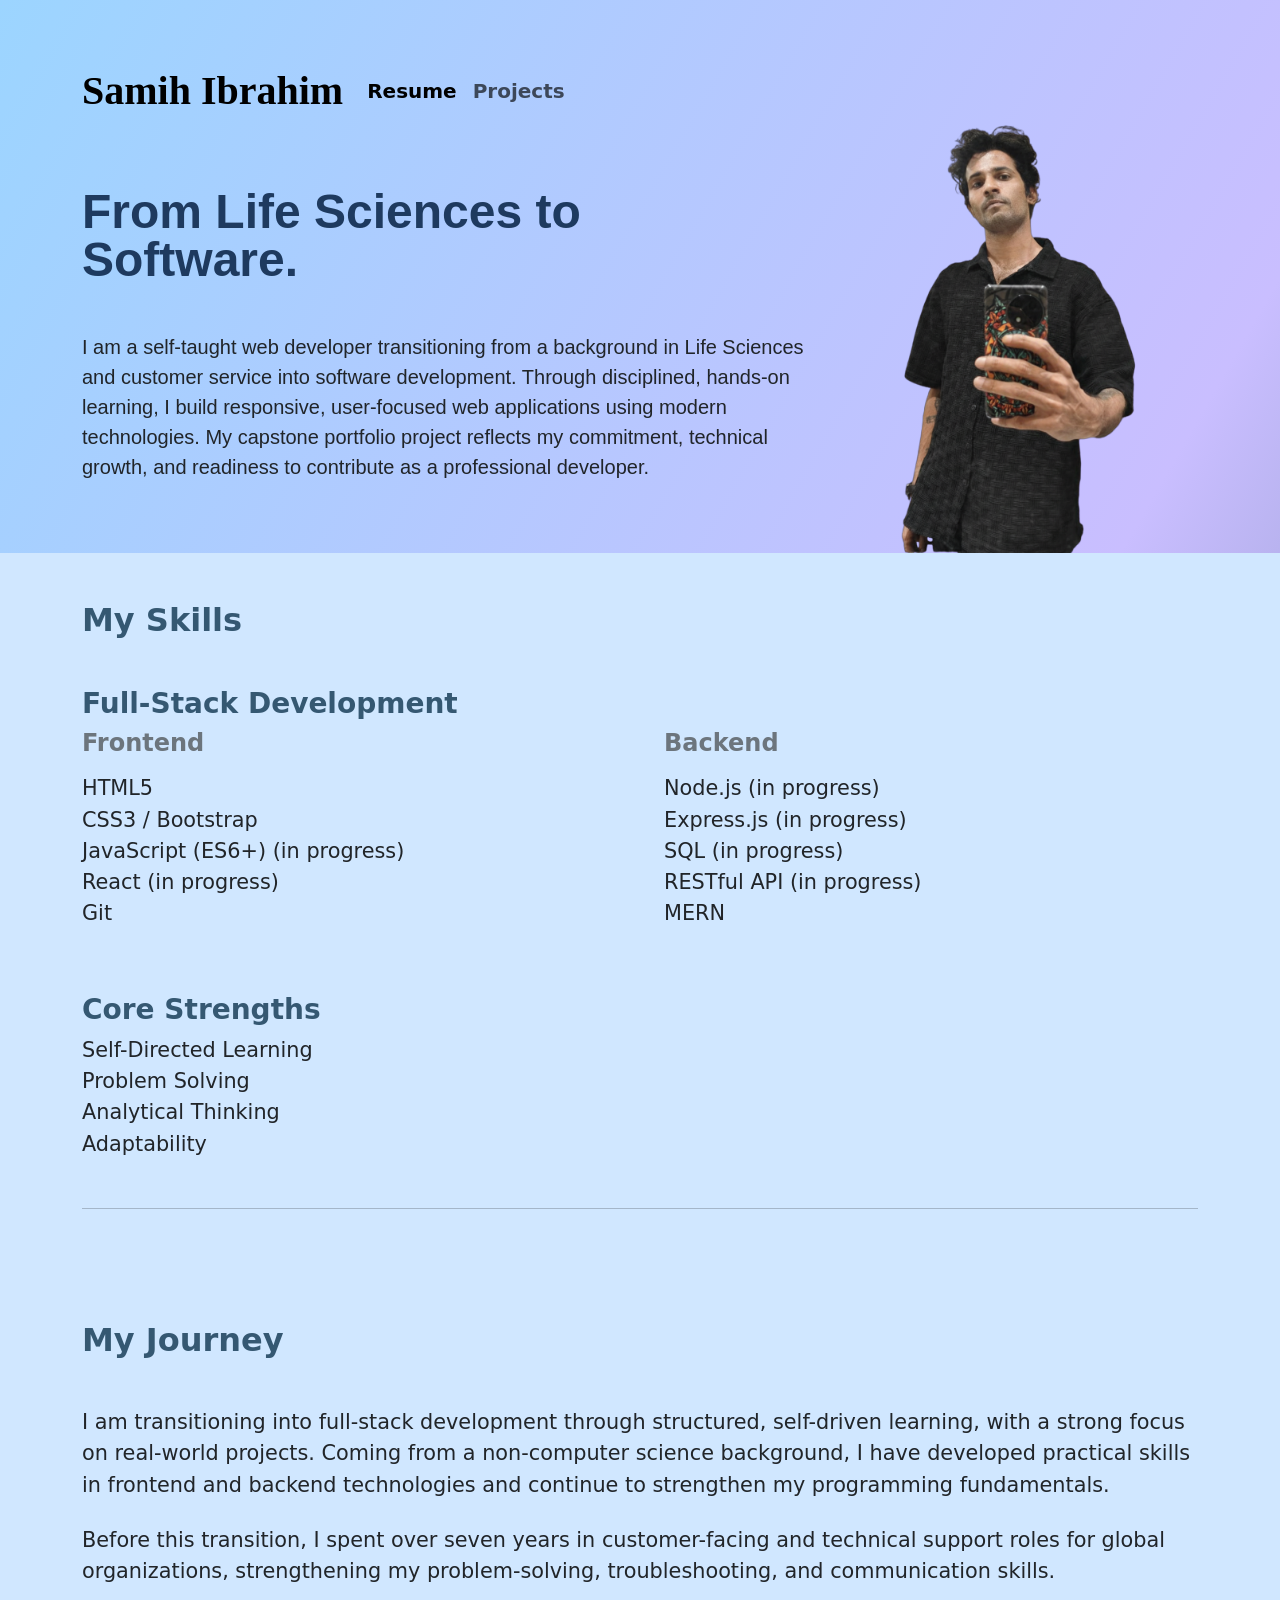
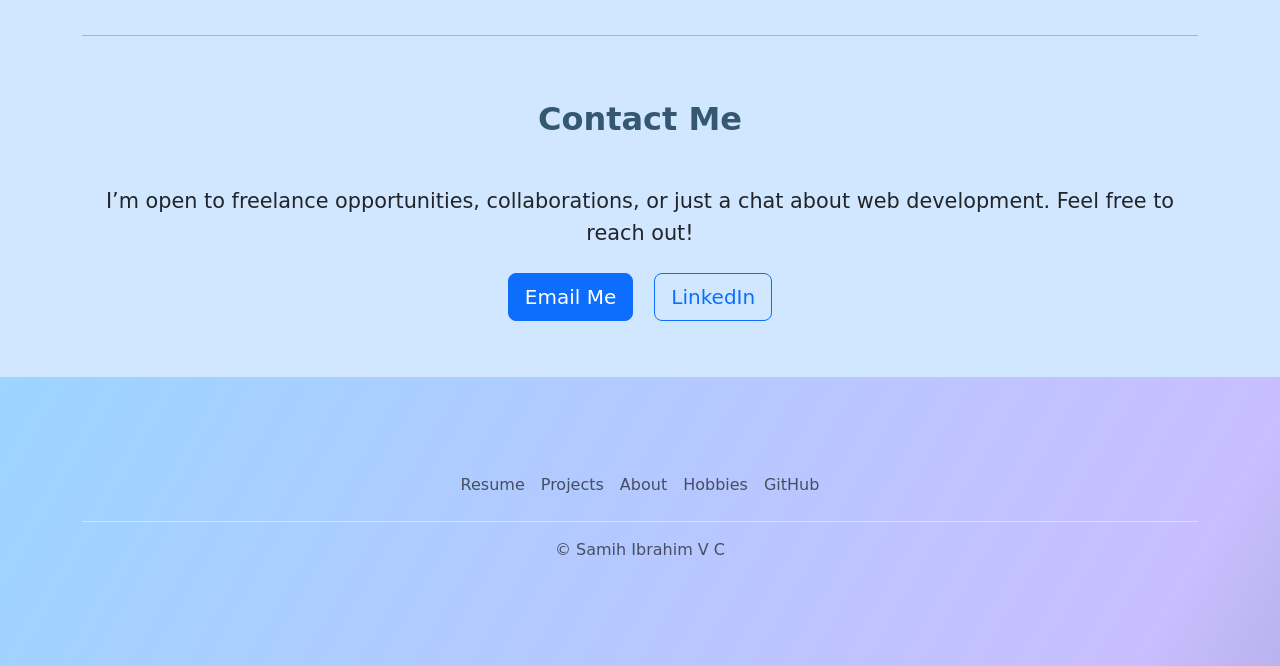
==== index.html @ c3cb1351 "Add files via upload" ====
<!DOCTYPE html>
<html lang="en">
<head>
    <meta charset="UTF-8">
    <meta name="viewport" content="width=device-width, initial-scale=1.0">
    <title>Document</title>
    <link href="https://cdn.jsdelivr.net/npm/bootstrap@5.3.8/dist/css/bootstrap.min.css" rel="stylesheet" integrity="sha384-sRIl4kxILFvY47J16cr9ZwB07vP4J8+LH7qKQnuqkuIAvNWLzeN8tE5YBujZqJLB" crossorigin="anonymous">
    <link href="./style.css" rel="stylesheet"/>
</head>

<body>
    <!-- section1-hero intro -->
     <section class=" pt-5 gradient-background">
        <div class="container">
            <nav class="navbar navbar-expand-lg ">
                <div class="container-fluid nav-padding">
                    <a class="navbar-brand fw-bold fs-1 serif" href="#">Samih Ibrahim</a>
                    <button class="navbar-toggler" type="button" data-bs-toggle="collapse" data-bs-target="#navbarNavAltMarkup" aria-controls="navbarNavAltMarkup" aria-expanded="false" aria-label="Toggle navigation">
                    <span class="navbar-toggler-icon"></span>
                    </button>
                    <div class="collapse navbar-collapse" id="navbarNavAltMarkup">
                        <div class="navbar-nav fw-semibold fs-5">
                            <a class="nav-link active" aria-current="page" href="./Pubilc/Resume.html">Resume</a>
                            <a class="nav-link" href="#">Projects</a>
                        </div>
                    </div>
                </div>
            </nav>
            <div class="row flex-lg-row-reverse align-items-center g-5"> 
                <div class="col-10 col-sm-8 col-lg-4 mt-3"> 
                    <img src="./Assets/Images/profile pic 3.PNG" 
                        class="d-block mx-lg-auto img-fluid" 
                        alt="Bootstrap Themes" 
                        loading="lazy"> 
                </div> 
                <div class="col-lg-8 sans-serif"> 
                    <h1 class="display-5 fw-bold lh-1 ">From Life Sciences to Software.</h1> 
                    <p class="lead mt-5 mt-lg-5">I am a self-taught web developer transitioning from a background in Life Sciences and customer service into software development. Through disciplined, hands-on learning, I build responsive, user-focused web applications using modern technologies. My capstone portfolio project reflects my commitment, technical growth, and readiness to contribute as a professional developer.</p> 
                </div> 
            </div> 
        </div>

     </section>

    <!-- section-Skills -->
     <section class="py-5 section-light">
        <div class="container san-serif">
            <h2 class="fs-2 fw-bold ">My Skills</h2>
            <h3 class="fs-3 fw-bold mt-5">Full-Stack Development</h3>
            <div class="row g-5">
                <div class="col-lg-6">
                    <h4 class="pb-2 text-secondary fw-semibold">Frontend</h4>
                    <ul class="list-unstyled item-size">
                    <li >HTML5</li>
                    <li >CSS3 / Bootstrap</li>
                    <li >JavaScript (ES6+) (in progress)</li>
                    <li >React (in progress)</li>
                    <li >Git</li>
                    </ul>
                </div>

                <div class="col-lg-6">
                    <h4 class="pb-2 text-secondary fw-semibold">Backend</h4>
                    <ul class="list-unstyled item-size">
                    <li >Node.js (in progress)</li>
                    <li >Express.js (in progress)</li>
                    <li >SQL (in progress)</li>
                    <li >RESTful API (in progress)</li>
                    <li>MERN</li>
                    </ul>
                </div>
            </div>
            <div class="my-5">
                <h3 class="fs-3 fw-bold">Core Strengths</h3>
                <ul class="list-unstyled item-size">
                <li >Self-Directed Learning</li>
                <li >Problem Solving</li>
                <li >Analytical Thinking</li>
                <li >Adaptability</li>
                </ul>
            </div>
            <hr>
        </div>
     </section>

    <!-- section-My Journey-->
     <section class="py-5 section-light">
        <div class="container san-serif " >
            <h2 class="fs-2 fw-bold mb-5">My Journey</h2>
            <p class="item-size mb-4">
                I am transitioning into full-stack development through structured, self-driven learning, with a strong focus on real-world projects. Coming from a non-computer science background, I have developed practical skills in frontend and backend technologies and continue to strengthen my programming fundamentals.
            </p>

            <p class="item-size mb-5">
                Before this transition, I spent over seven years in customer-facing and technical support roles for global organizations, strengthening my problem-solving, troubleshooting, and communication skills.
            </p>

        <hr>
        </div>
        
     </section>
    <!-- section-Contact ME -->
     <section class="pb-5 section-light" id="contact">
        <div class="container san-serif text-center">
            <h2 class="fs-2 fw-bold mb-5">Contact Me</h2>
            <p class="mb-4 item-size">I’m open to freelance opportunities, collaborations, or just a chat about web development. Feel free to reach out!</p>
            <a href="mailto:samihvc02@gmail.com" class="btn btn-primary btn-lg mx-2 mb-2">Email Me</a>
            <a href="https://linkedin.com/in/yourprofile" target="_blank" class="btn btn-outline-primary btn-lg mx-2 mb-2">LinkedIn</a>

        </div>

     </section>


    <!-- section-Footer -->
     <section class="py-5 gradient-background">
        <div class="container"> 
            <footer class="py-3 my-4"> 
                <ul class="nav justify-content-center border-bottom pb-3 mb-3"> 
                    <li class="nav-item">
                        <a href="#" class="nav-link px-2 text-body-secondary">Resume</a>
                    </li> 
                    <li class="nav-item">
                        <a href="#" class="nav-link px-2 text-body-secondary">Projects</a>
                    </li> 
                    <li class="nav-item">
                        <a href="#" class="nav-link px-2 text-body-secondary">About</a>
                    </li> 
                    <li class="nav-item">
                        <a href="#" class="nav-link px-2 text-body-secondary">Hobbies</a>
                    </li>
                    <li class="nav-item">
                        <a href="https://github.com/yourprofile" class="nav-link px-2 text-body-secondary">GitHub</a>
                    </li>
                </ul> 
                <p class="text-center text-body-secondary">© Samih Ibrahim V C</p> 
            </footer> 
        </div>
     </section>

    <!-- script -->
    <script src="https://cdn.jsdelivr.net/npm/bootstrap@5.3.8/dist/js/bootstrap.bundle.min.js" integrity="sha384-FKyoEForCGlyvwx9Hj09JcYn3nv7wiPVlz7YYwJrWVcXK/BmnVDxM+D2scQbITxI" crossorigin="anonymous"></script>

</body>
</html>




























































</html>
---- style.css ----
.gradient-background {
  background: linear-gradient(300deg, #355872, #c9beff, #9cd5ff);
  background-size: 180% 180%;
  animation: gradient-animation 18s ease infinite;
}

@keyframes gradient-animation {
  0% {
    background-position: 0% 50%;
  }
  50% {
    background-position: 100% 50%;
  }
  100% {
    background-position: 0% 50%;
  }
}

.sans-serif {
  font-family: sans-serif;
}

.serif {
  font-family: serif;
}

.nav-padding {
  padding: 0;
}

.item-size {
  font-size: 1.3rem;
}

.listitem-size > li {
  margin-bottom: 1rem;
}

.section-light {
  background-color: #d0e7ff;
}

h2,
h3 {
  color: #355872;
}
h1 {
  color: #1e3a5f;
}
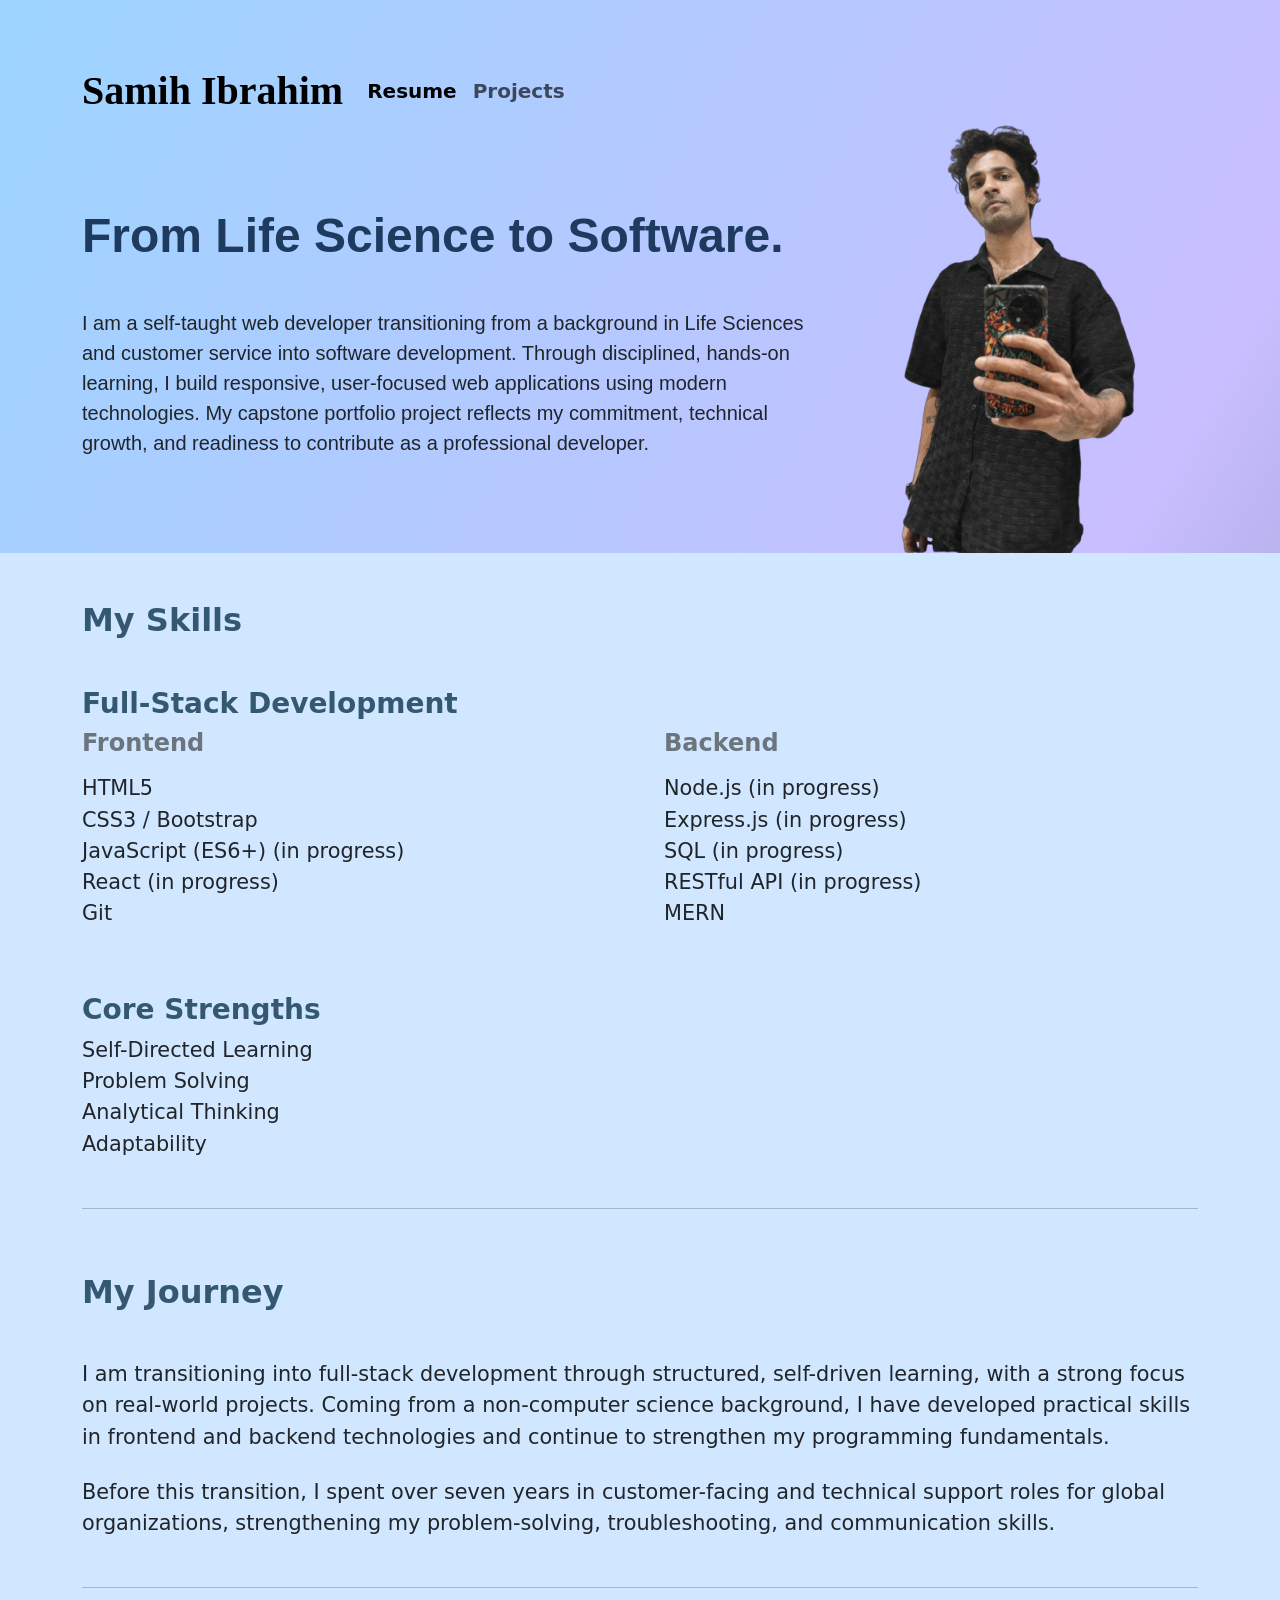
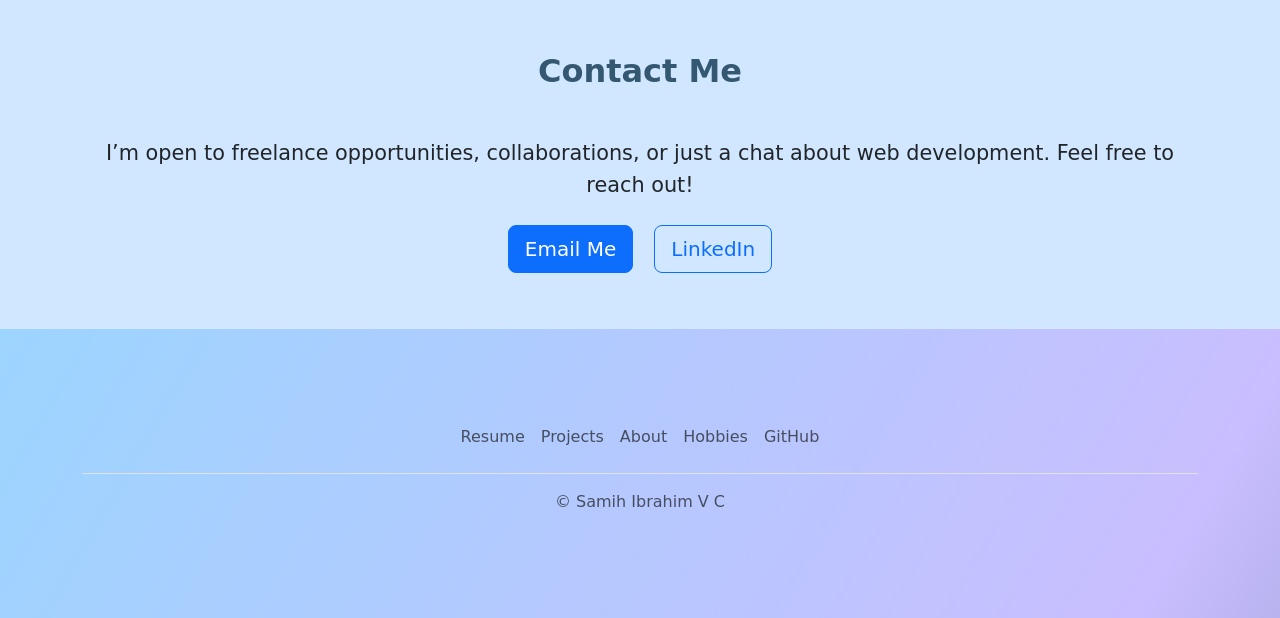
==== commit 26a50edd: "Update index.html" ====
--- a/index.html
+++ b/index.html
@@ -34,7 +34,7 @@
                         loading="lazy"> 
                 </div> 
                 <div class="col-lg-8 sans-serif"> 
-                    <h1 class="display-5 fw-bold lh-1 ">From Life Sciences to Software.</h1> 
+                    <h1 class="display-5 fw-bold lh-1 ">From Life Science to Software.</h1> 
                     <p class="lead mt-5 mt-lg-5">I am a self-taught web developer transitioning from a background in Life Sciences and customer service into software development. Through disciplined, hands-on learning, I build responsive, user-focused web applications using modern technologies. My capstone portfolio project reflects my commitment, technical growth, and readiness to contribute as a professional developer.</p> 
                 </div> 
             </div> 
@@ -84,7 +84,7 @@
      </section>
 
     <!-- section-My Journey-->
-     <section class="py-5 section-light">
+     <section class="pb-5 section-light">
         <div class="container san-serif " >
             <h2 class="fs-2 fw-bold mb-5">My Journey</h2>
             <p class="item-size mb-4">
@@ -105,7 +105,7 @@
             <h2 class="fs-2 fw-bold mb-5">Contact Me</h2>
             <p class="mb-4 item-size">I’m open to freelance opportunities, collaborations, or just a chat about web development. Feel free to reach out!</p>
             <a href="mailto:samihvc02@gmail.com" class="btn btn-primary btn-lg mx-2 mb-2">Email Me</a>
-            <a href="https://linkedin.com/in/yourprofile" target="_blank" class="btn btn-outline-primary btn-lg mx-2 mb-2">LinkedIn</a>
+            <a href="https://github.com/samihvc02/My-Portfolio" target="_blank" class="btn btn-outline-primary btn-lg mx-2 mb-2">LinkedIn</a>
 
         </div>
 
@@ -130,7 +130,7 @@
                         <a href="#" class="nav-link px-2 text-body-secondary">Hobbies</a>
                     </li>
                     <li class="nav-item">
-                        <a href="https://github.com/yourprofile" class="nav-link px-2 text-body-secondary">GitHub</a>
+                        <a href="https://github.com/samihvc02/My-Portfolio" class="nav-link px-2 text-body-secondary">GitHub</a>
                     </li>
                 </ul> 
                 <p class="text-center text-body-secondary">© Samih Ibrahim V C</p> 
@@ -203,4 +203,7 @@
 
 
 
-</html>+
+</html>
+
+
